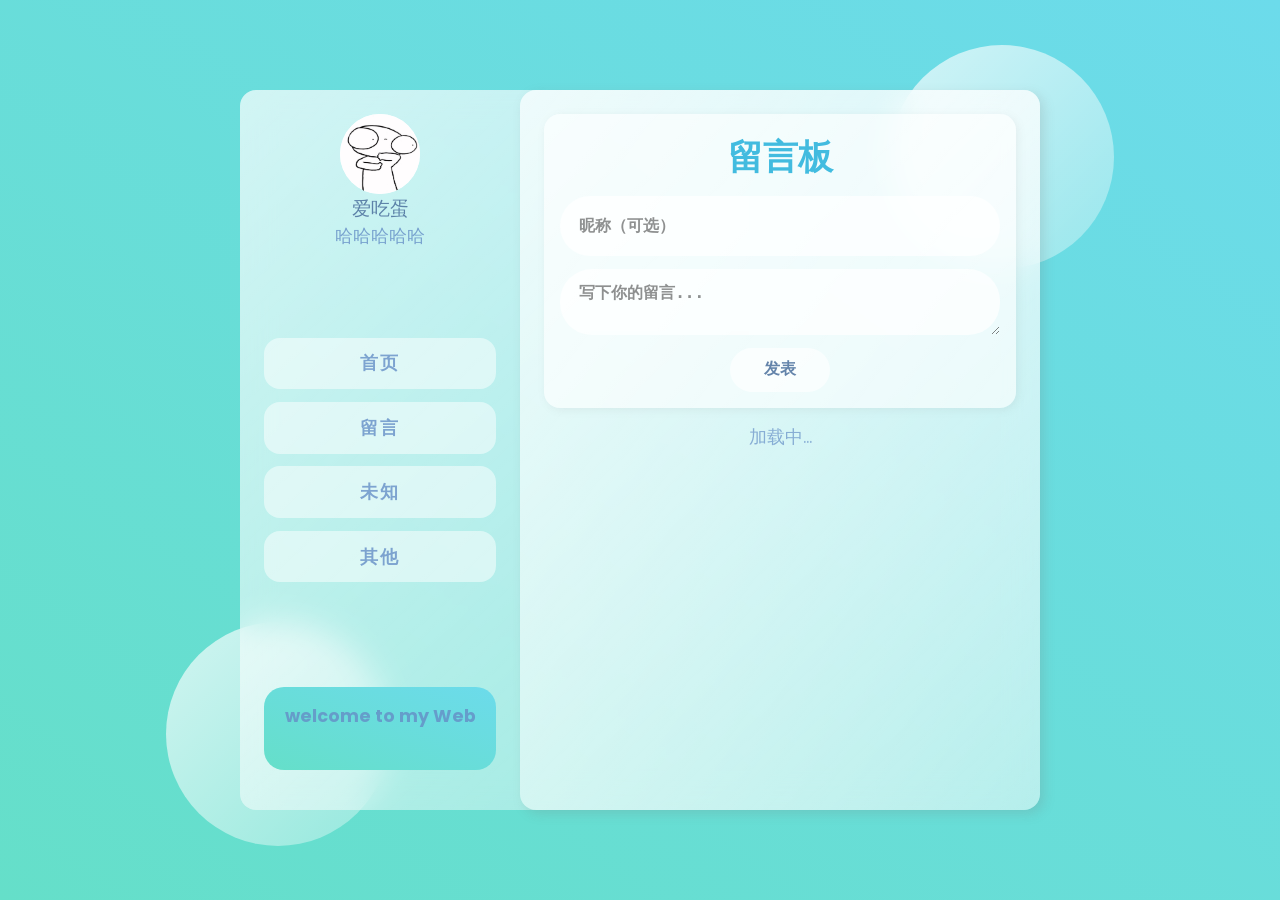
==== index.html @ 07715d7b "留言板 Supabase 版 - 支持多设备同时留言" ====
﻿<!--
  文件名：index.html
  描述：玻璃拟态风格留言板页面（Supabase 版，支持多设备同时留言）
  依赖：Google Fonts (Poppins)、liuyanban.css
-->
<!DOCTYPE html>
<html lang="en">
  <head>
    <meta charset="UTF-8" />
    <meta name="viewport" content="width=device-width, initial-scale=1.0" />
    <title>Glass Website</title>
    <!-- 引入 Google Fonts：Poppins 字体 -->
    <link
      href="https://fonts.googleapis.com/css2?family=Poppins:wght@400;500;700&display=swap"
      rel="stylesheet"
    />
    <!-- 引入自定义样式表 -->
    <link rel="stylesheet" href="./liuyanban.css" />
  </head>
  <body>
    <main>
      <section class="glass">
        <!-- ===== 左侧面板 ===== -->
        <div class="dashboard">
          <div class="user">
            <div class="pic">
              <div class="pic pic1"></div>
            </div>
            <h3>爱吃蛋</h3>
            <p>哈哈哈哈哈</p>
          </div>
          <div class="links">
            <div class="link"><h2>首页</h2></div>
            <div class="link"><h2>留言</h2></div>
            <div class="link"><h2>未知</h2></div>
            <div class="link"><h2>其他</h2></div>
          </div>
          <div class="pro">
            <h2>welcome to my Web</h2>
            <img src="" alt="" />
          </div>
        </div>

        <!-- ===== 右侧留言板 ===== -->
        <div class="liuyan">
          <div class="status">
            <h1>留言板</h1>
            <input type="text" id="nameInput" placeholder="昵称（可选）" />
            <textarea id="messageInput" placeholder="写下你的留言..."></textarea>
            <button class="button" onclick="submitMessage()">发表</button>
          </div>

          <div class="cards" id="messageList">
            <p style="text-align: center; color: #658ec6; opacity: 0.7">
              加载中...
            </p>
          </div>
        </div>
      </section>
    </main>

    <div class="circle1"></div>
    <div class="circle2"></div>

    <!-- ===== Supabase SDK ===== -->
    <script src="https://cdn.jsdelivr.net/npm/@supabase/supabase-js@2"></script>

    <!-- ===== Supabase 留言板逻辑 ===== -->
    <script>
      const SUPABASE_URL = "https://nnjcekdsuscyrfwerasz.supabase.co";
      const SUPABASE_KEY =
        "sb_publishable_rrBS6fAYX-_ZwQ0h8wUcjg_K2_8CIY6";
      const db = supabase.createClient(SUPABASE_URL, SUPABASE_KEY);

      async function submitMessage() {
        const name =
          document.getElementById("nameInput").value.trim() || "匿名";
        const text = document.getElementById("messageInput").value.trim();

        if (!text) {
          alert("留言内容不能为空！");
          return;
        }

        const { error } = await db.from("messages").insert({ name, text });

        if (error) {
          alert("发表失败：" + error.message);
          return;
        }

        document.getElementById("nameInput").value = "";
        document.getElementById("messageInput").value = "";
        await loadMessages();
      }

      async function loadMessages() {
        const listEl = document.getElementById("messageList");

        const { data: messages, error } = await db
          .from("messages")
          .select("*")
          .order("created_at", { ascending: false });

        if (error) {
          listEl.innerHTML =
            '<p style="text-align:center; color:#658ec6; opacity:0.7;">加载失败：' +
            error.message +
            "</p>";
          return;
        }

        if (!messages || messages.length === 0) {
          listEl.innerHTML =
            '<p style="text-align:center; color:#658ec6; opacity:0.7;">还没有留言，快来抢沙发吧！</p>';
          return;
        }

        let html = "";
        messages.forEach((msg) => {
          const time = msg.created_at
            ? new Date(msg.created_at).toLocaleString("zh-CN")
            : "";
          html += `
            <div class="card">
              <div class="card-info">
                <h2>${msg.name}</h2>
                <p>${msg.text}</p>
                <small style="color:#999">${time}</small>
              </div>
            </div>
          `;
        });
        listEl.innerHTML = html;
      }

      loadMessages();
    </script>
  </body>
</html>
---- liuyanban.css ----
* {
  margin: 0;
  padding: 0;
  box-sizing: border-box;
}

/* 字体与基础排版 */
h1 {
  color: #426696;
  font-weight: 600;
  font-size: clamp(1.8rem, 6vw, 3rem);
  opacity: 0.8;
  white-space: normal;
  word-wrap: break-word;
  overflow-wrap: break-word;
}

h2,
p {
  color: #658ec6;
  opacity: 0.8;
  font-size: clamp(0.9rem, 3vw, 1.1rem);
  text-align: center;
}

h3 {
  color: #426696;
  font-weight: 400;
  opacity: 0.8;
  font-size: clamp(1rem, 3.5vw, 1.2rem);
}

main {
  font-family: "Poppins", sans-serif;
  min-height: 100vh;
  background: linear-gradient(to right top, #65dfc9, #6cdbeb);
  display: flex;
  align-items: center;
  justify-content: center;
  padding: 1rem;
}

.glass {
  width: min(90%, 800px);
  height: min(80vh, 800px);
  max-height: 90vh;
  background: linear-gradient(
    to right bottom,
    rgba(255, 255, 255, 0.7),
    rgba(255, 255, 255, 0.3)
  );
  border-radius: 1rem;
  z-index: 2;
  backdrop-filter: blur(1rem);
  -webkit-backdrop-filter: blur(1rem);
  display: flex;
  overflow: visible;
  flex-direction: row;
  align-items: stretch;
}

/* 装饰圆圈 */
.circle1,
.circle2 {
  background: white;
  background: linear-gradient(
    to right bottom,
    rgba(255, 255, 255, 0.7),
    rgba(255, 255, 255, 0.3)
  );
  height: 14rem;
  width: 14rem;
  position: absolute;
  border-radius: 50%;
  pointer-events: none;
}

.circle1 {
  top: 5%;
  right: 13%;
}

.circle2 {
  bottom: 6%;
  left: 13%;
}

/* 左侧栏 */
.dashboard {
  flex: 0 0 35%;
  display: flex;
  flex-direction: column;
  align-items: center;
  justify-content: space-between;
  padding: 1.5rem;
  gap: 1.2rem;
}

.user {
  display: flex;
  flex-direction: column;
  align-items: center;
  text-align: center;
}

.user .pic {
  width: clamp(60px, 12vw, 80px);
  height: clamp(60px, 12vw, 80px);
  background-color: #fc8fee;
  border-radius: 50%;
  background-image: url(aichibi.jpg);
  background-repeat: no-repeat;
  background-position: center;
  background-size: cover;
  transition: transform 0.5s ease-out;
  transform-origin: center;
}

.user .pic:hover {
  transform: rotate(180deg);
}

.links {
  width: 100%;
  display: flex;
  flex-direction: column;
  gap: 0.8rem;
}

.link {
  display: flex;
  padding: 0.8rem 1rem;
  align-items: center;
  background: rgba(255, 255, 255, 0.5);
  border-radius: 1rem;
  cursor: pointer;
  transition: background 0.3s, transform 0.2s ease;
  justify-content: center;
  margin: 0;
  font-size: clamp(1rem, 4vw, 1.4rem);
  letter-spacing: 2px;
  text-align: center;
}

.link:hover {
  background: rgba(255, 255, 255, 0.7);
  transform: scale(1.05);
}

.link:active {
  transform: scale(0.98);
}

.pro {
  background: linear-gradient(to right top, #65dfc9, #6cdbeb);
  border-radius: 20px;
  color: white;
  padding: 1rem;
  width: 100%;
  text-align: center;
  margin-top: 1rem;
  margin-bottom: 1rem;
  font-size: clamp(0.8rem, 3vw, 1rem);
}

/* ====== 留言区 —— 改造为左侧栏风格 ====== */
.liuyan {
  flex: 1;
  padding: 1.5rem;
  display: flex;
  flex-direction: column;
  gap: 1rem;
  background: linear-gradient(
    to right bottom,
    rgba(255, 255, 255, 0.7),
    rgba(255, 255, 255, 0.3)
  );
  border-radius: 1rem;
  box-shadow: 4px 4px 12px rgba(122, 122, 122, 0.2);
  min-height: 0;
  height: 100%;
}

.status {
  display: flex;
  flex-direction: column;
  gap: 0.8rem;
  background: rgba(255, 255, 255, 0.6);
  border-radius: 1rem;
  padding: 1rem;
  width: 100%;
  box-shadow: 2px 2px 8px rgba(122, 122, 122, 0.1);
}

.status h1 {
  font-size: clamp(1.6rem, 5vw, 2.2rem);
  margin: 0;
  color: rgb(22, 171, 216);
  text-align: center;
}

.status input,
.status textarea {
  background: rgba(255, 255, 255, 0.9);
  border: none;
  width: 100%;
  padding: 0.9rem 1.2rem;
  border-radius: 2rem;
  color: #426096;
  font-weight: 600;
  opacity: 0.8;
  font-size: clamp(0.9rem, 3vw, 1rem);
  outline: none;
  resize: vertical;
  min-height: 60px;
}

.status input:focus,
.status textarea:focus {
  outline: none;
  box-shadow: 0 0 0 2px rgba(22, 171, 216, 0.5);
}

.button {
  background: rgba(255, 255, 255, 0.8);
  border: none;
  width: 100px;
  padding: 0.7rem 1rem;
  border-radius: 2rem;
  font-size: clamp(0.9rem, 3vw, 1rem);
  color: #426696;
  font-weight: 600;
  opacity: 0.8;
  cursor: pointer;
  transition: opacity 0.3s;
  align-self: center;
}

.button:hover {
  opacity: 1;
}

/* 动态留言列表 —— 使用卡片样式 */
.cards {
  flex: 1;
  overflow-y: auto;
  display: flex;
  flex-direction: column;
  gap: 1rem;
  padding: 0;
  min-height: 0;
  background: transparent; /* 不再加背景 */
}

.card {
  display: flex;
  flex-direction: column;
  background: rgba(255, 255, 255, 0.8);
  border-radius: 1rem;
  padding: 1rem;
  box-shadow: 2px 2px 8px rgba(122, 122, 122, 0.1);
  flex-shrink: 0;
  width: 100%;
}

.card-info h2 {
  font-size: clamp(1rem, 3.5vw, 1.2rem);
  margin: 0 0 0.5rem 0;
  color: #a0c4ff;
  text-align: center;
}

.card-info p {
  font-size: clamp(0.9rem, 3vw, 1rem);
  margin: 0;
  line-height: 1.5;
  text-align: center;
}

/* 📱 移动端适配 */
@media (max-width: 500px) {
  .glass {
    flex-direction: column;
    height: auto;
    min-height: 85vh;
    width: 95%;
    max-width: 98%;
    overflow: visible;
  }

  .dashboard,
  .liuyan {
    width: 100%;
    padding: 1.2rem;
  }

  .dashboard {
    min-height: auto;
    justify-content: flex-start;
    gap: 1rem;
  }

  .liuyan {
    min-height: 300px; /* 窄屏下保证最小高度 */
    height: auto;
  }

  .circle1,
  .circle2 {
    display: none;
  }

  .user .pic {
    width: 60px;
    height: 60px;
  }
}
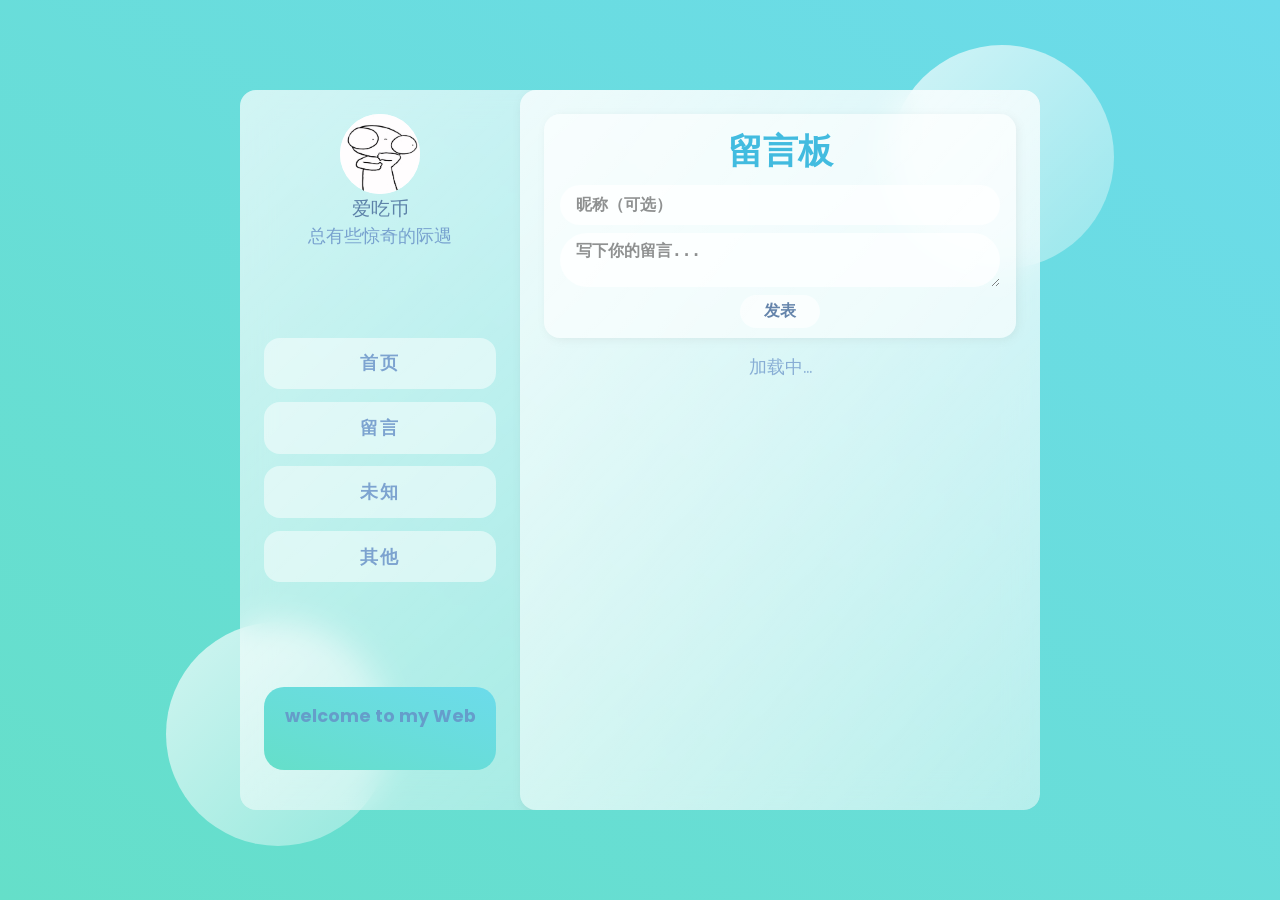
==== commit ab9835eb: "缩小输入区域，改昵称和签名文字" ====
--- a/index.html
+++ b/index.html
@@ -26,8 +26,8 @@
             <div class="pic">
               <div class="pic pic1"></div>
             </div>
-            <h3>爱吃蛋</h3>
-            <p>哈哈哈哈哈</p>
+            <h3>爱吃币</h3>
+            <p>总有些惊奇的际遇</p>
           </div>
           <div class="links">
             <div class="link"><h2>首页</h2></div>
--- a/liuyanban.css
+++ b/liuyanban.css
@@ -1,4 +1,4 @@
-* {
+﻿* {
   margin: 0;
   padding: 0;
   box-sizing: border-box;
@@ -33,6 +33,7 @@
 main {
   font-family: "Poppins", sans-serif;
   min-height: 100vh;
+  min-height: 100dvh;
   background: linear-gradient(to right top, #65dfc9, #6cdbeb);
   display: flex;
   align-items: center;
@@ -43,7 +44,9 @@
 .glass {
   width: min(90%, 800px);
   height: min(80vh, 800px);
+  height: min(80dvh, 800px);
   max-height: 90vh;
+  max-height: 90dvh;
   background: linear-gradient(
     to right bottom,
     rgba(255, 255, 255, 0.7),
@@ -54,7 +57,7 @@
   backdrop-filter: blur(1rem);
   -webkit-backdrop-filter: blur(1rem);
   display: flex;
-  overflow: visible;
+  overflow: hidden;
   flex-direction: row;
   align-items: stretch;
 }
@@ -163,7 +166,7 @@
   font-size: clamp(0.8rem, 3vw, 1rem);
 }
 
-/* ====== 留言区 —— 改造为左侧栏风格 ====== */
+/* ====== 留言区 ====== */
 .liuyan {
   flex: 1;
   padding: 1.5rem;
@@ -178,18 +181,19 @@
   border-radius: 1rem;
   box-shadow: 4px 4px 12px rgba(122, 122, 122, 0.2);
   min-height: 0;
-  height: 100%;
+  overflow: hidden;
 }
 
 .status {
   display: flex;
   flex-direction: column;
-  gap: 0.8rem;
+  gap: 0.5rem;
   background: rgba(255, 255, 255, 0.6);
   border-radius: 1rem;
-  padding: 1rem;
+  padding: 0.6rem 1rem;
   width: 100%;
   box-shadow: 2px 2px 8px rgba(122, 122, 122, 0.1);
+  flex-shrink: 0;
 }
 
 .status h1 {
@@ -204,7 +208,7 @@
   background: rgba(255, 255, 255, 0.9);
   border: none;
   width: 100%;
-  padding: 0.9rem 1.2rem;
+  padding: 0.5rem 1rem;
   border-radius: 2rem;
   color: #426096;
   font-weight: 600;
@@ -212,7 +216,7 @@
   font-size: clamp(0.9rem, 3vw, 1rem);
   outline: none;
   resize: vertical;
-  min-height: 60px;
+  min-height: 40px;
 }
 
 .status input:focus,
@@ -224,8 +228,7 @@
 .button {
   background: rgba(255, 255, 255, 0.8);
   border: none;
-  width: 100px;
-  padding: 0.7rem 1rem;
+  width: 80px; padding: 0.4rem 0.8rem;
   border-radius: 2rem;
   font-size: clamp(0.9rem, 3vw, 1rem);
   color: #426696;
@@ -249,7 +252,7 @@
   gap: 1rem;
   padding: 0;
   min-height: 0;
-  background: transparent; /* 不再加背景 */
+  background: transparent;
 }
 
 .card {
@@ -277,32 +280,55 @@
   text-align: center;
 }
 
-/* 📱 移动端适配 */
-@media (max-width: 500px) {
+/* 📱 竖屏/移动端适配 */
+@media (max-width: 600px) {
   .glass {
     flex-direction: column;
-    height: auto;
-    min-height: 85vh;
-    width: 95%;
-    max-width: 98%;
-    overflow: visible;
-  }
-
-  .dashboard,
+    height: 100vh;
+    height: 100dvh;
+    max-height: 100vh;
+    max-height: 100dvh;
+    width: 100%;
+    max-width: 100%;
+    border-radius: 0;
+  }
+
+  .dashboard {
+    flex: 0 0 auto;
+    flex-shrink: 0;
+    width: 100%;
+    padding: 1rem 1.2rem;
+    gap: 0.5rem;
+  }
+
+  .dashboard .links {
+    flex-direction: row;
+    flex-wrap: wrap;
+    justify-content: center;
+    gap: 0.5rem;
+  }
+
+  .dashboard .link {
+    flex: 0 0 auto;
+    padding: 0.5rem 1rem;
+    font-size: 0.95rem;
+  }
+
+  .dashboard .pro {
+    display: none;
+  }
+
   .liuyan {
-    width: 100%;
-    padding: 1.2rem;
-  }
-
-  .dashboard {
-    min-height: auto;
-    justify-content: flex-start;
-    gap: 1rem;
-  }
-
-  .liuyan {
-    min-height: 300px; /* 窄屏下保证最小高度 */
-    height: auto;
+    flex: 1;
+    min-height: 0;
+    overflow: hidden;
+    border-radius: 1rem 1rem 0 0;
+  }
+
+  .cards {
+    flex: 1;
+    min-height: 0;
+    overflow-y: auto;
   }
 
   .circle1,
@@ -311,7 +337,7 @@
   }
 
   .user .pic {
-    width: 60px;
-    height: 60px;
-  }
-}
+    width: 50px;
+    height: 50px;
+  }
+}
